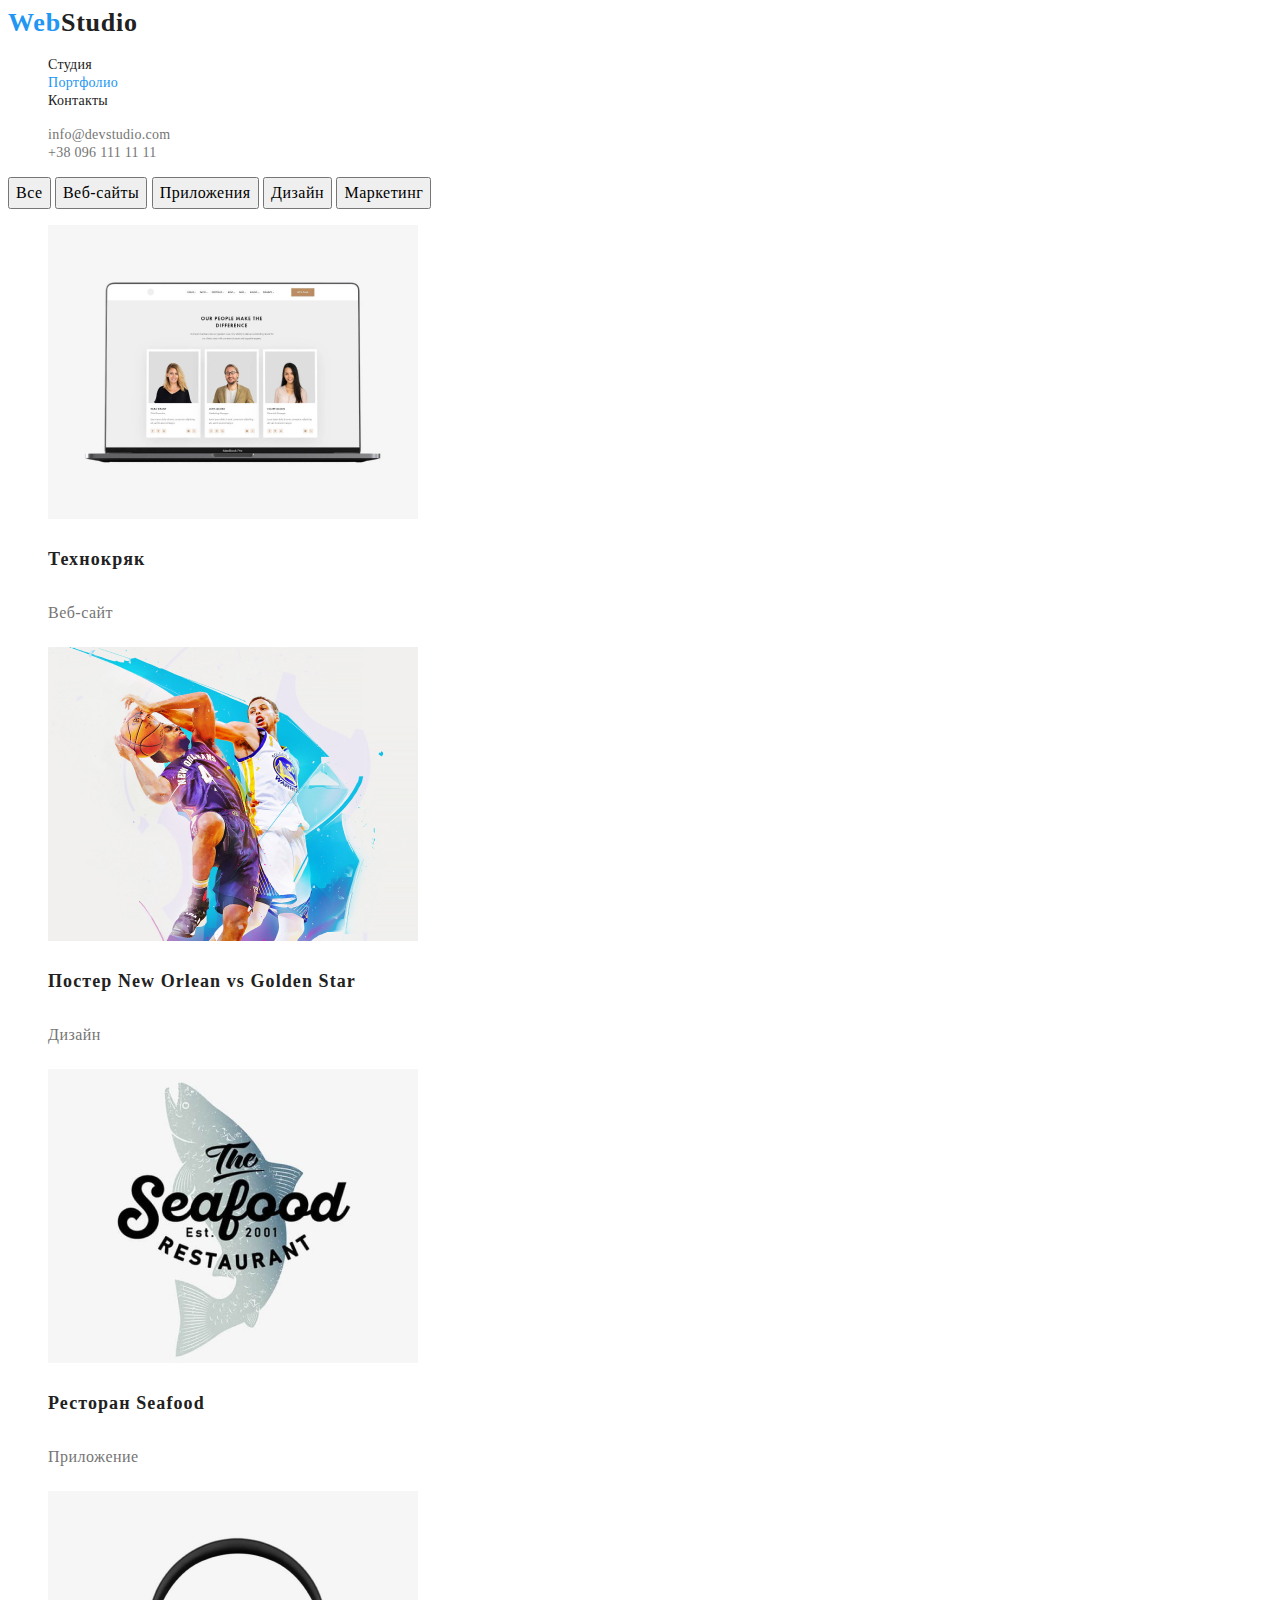
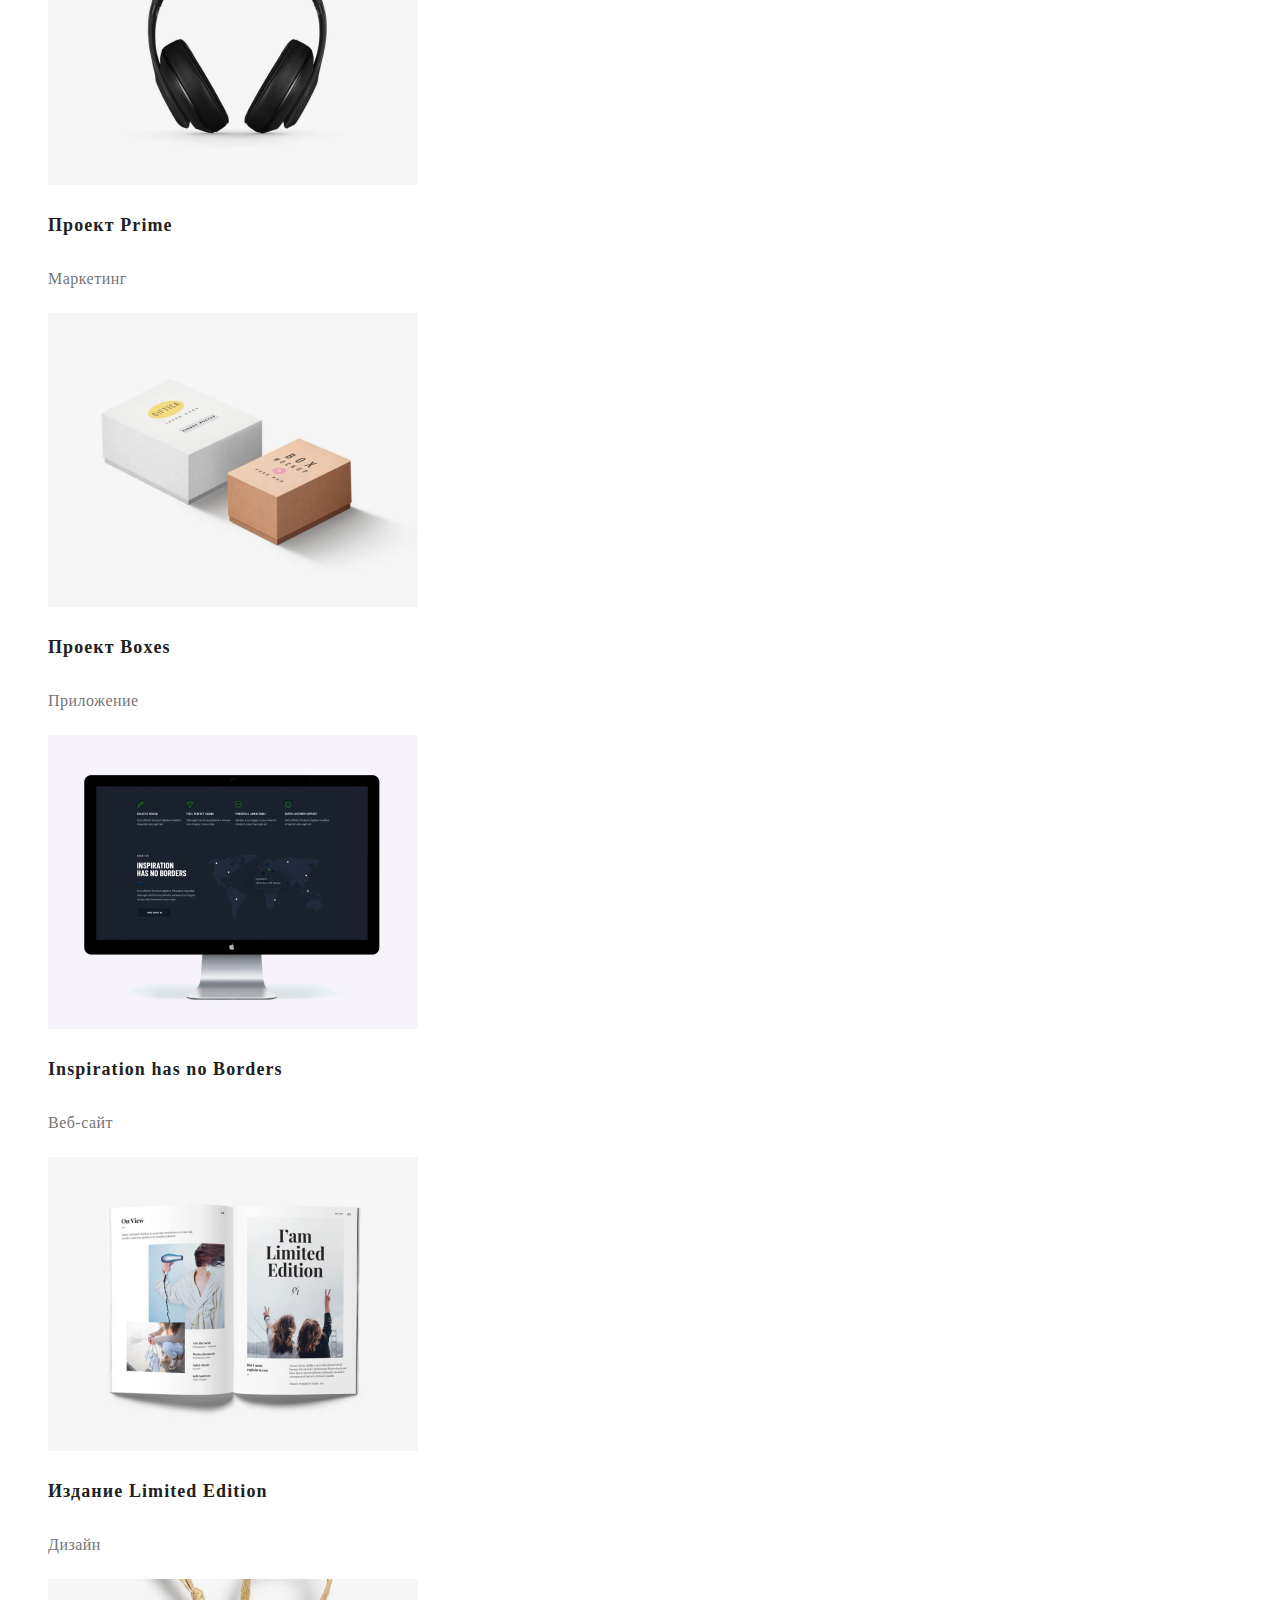
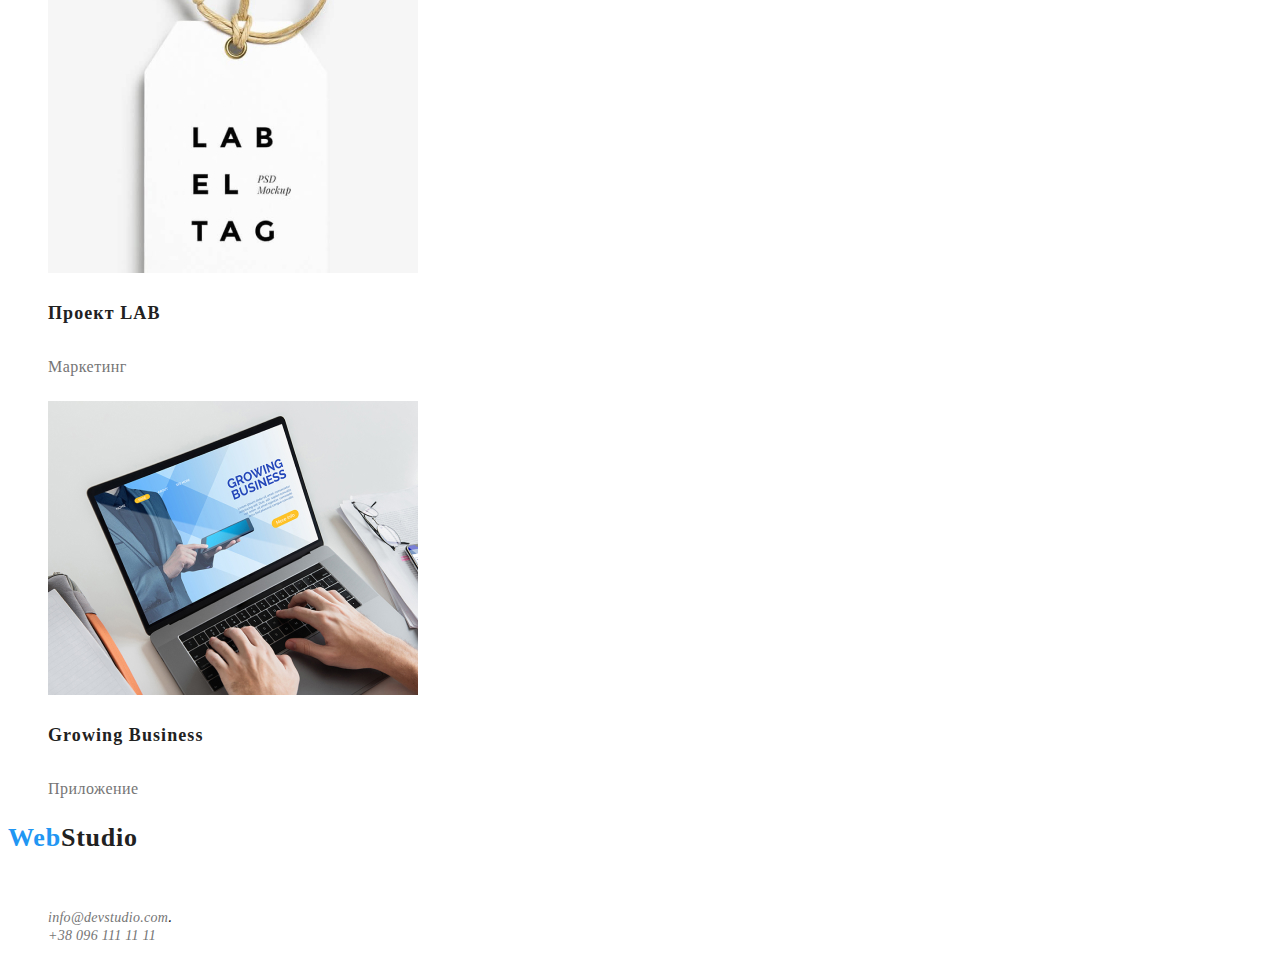
==== portfolio.html @ 6578d7bd "Все сделано по требованию" ====
<!DOCTYPE html>
<html lang="en">
<head>
    <meta charset="UTF-8">
    <meta http-equiv="X-UA-Compatible" content="IE=edge">
    <meta name="viewport" content="width=device-width, initial-scale=1.0">
    <title>goit-markup-hw-02</title>
    <link rel="stylesheet" href="./css/styles.css">
</head>
<body>
    <!-- Шапка -->
    <header>
        <nav class="logo">
         
            <a href="#"> <span class="web">Web</span><span class="studio">Studio</span></a>
    
            
    
            <ul class="sait-nav list">
                <li><a href="./index.html" class="link ">Студия</a></li>
                <li><a href="" class="link current">Портфолио</a></li>
                <li><a href="" class="link ">Контакты</a></li>
            </ul>
        </nav>
    
        <ul class="contact">
            <li class="mail">
                <a class="contacts" href="mail:podlesnyjj@gmail.com">info@devstudio.com</a>
            </li>
    
            <li class="tel">
                <a class="contacts" href="tel:+38 096 111 11 11">+38 096 111 11 11</a>
            </li>
        </ul>
    
    </header>
    <!-- герой   -->
    <section class="hero-portfolio">
        
            <button class="button-portfolio" type="button">Все</button>
            <button class="button-portfolio" type="button">Веб-сайты</button>
            <button class="button-portfolio" type="button">Приложения</button>
            <button class="button-portfolio" type="button">Дизайн</button>
            <button class="button-portfolio" type="button">Маркетинг</button>
            
     </section>

    <section>
        <ul class="skilss list">
            <li>
                
                 <img src="./images/Dz-2-img1.jpg" alt="ноутбук с командой" width="370" height="294">
                 <h3 class="img">Технокряк</h3>
                 <p></p>
                 <p class="img-title">Веб-сайт</p>
             </li>
            <li>
                 <img src="./images/Dz-2-img2.jpg" alt="баскетболисты"width="370" height="294">
                 <h3 class="img">Постер New Orlean vs Golden Star</h3>
                 <p></p>
                 <p class="img-title">Дизайн</p>
             </li>
            <li>
                 <img src="./images/Dz-2-img3.jpg" alt="логотип seafood"width="370" height="294">
                 <h3 class="img">Ресторан Seafood</h3>
                 <p></p>
                 <p class="img-title">Приложение</p>
             </li>
            <li>
                 <img src="./images/Dz-2-img4.jpg" alt="наушники"width="370" height="294">
                 <h3 class="img">Проект Prime</h3>
                 <p></p>
                 <p class="img-title">Маркетинг</p>
             </li>
            <li>
                 <img src="./images/Dz-2-img5.jpg" alt="коробка с духами"width="370" height="294">
                 <h3 class="img">Проект Boxes</h3>
                 <p></p>
                 <p class="img-title">Приложение</p>
             </li>
            <li>
                 <img src="./images/Dz-2-img6.jpg" alt="монитор"width="370" height="294">
                 <h3 class="img">Inspiration has no Borders</h3>
                 <p></p>
                 <p class="img-title">Веб-сайт</p>
             </li>
            <li>
                 <img src="./images/Dz-2-img7.jpg" alt="раскрытый журнал"width="370" height="294">
                 <h3 class="img">Издание Limited Edition</h3>
                 <p></p>
                 <p class="img-title">Дизайн</p>
             </li>
            <li>
                 <img src="./images/Dz-2-img8.jpg" alt="етикетка"width="370" height="294">
                 <h3 class="img">Проект LAB</h3>
                 <p></p>
                 <p class="img-title">Маркетинг</p>
             </li>
            <li>
                 <img src="./images/Dz-2-img9.jpg" alt="руки пичятают на ноутбуке"width="370" height="294">
                 <h3 class="img">Growing Business</h3>
                 <p></p>
                 <p class="img-title">Приложение</p>
             </li>
        </ul>
    </section>





    
    <!-- Футер -->
    <footer>
                    
        <a href="#"> <span class="web">Web</span><span class="studio">Studio</span></a>

        <address> 
            <p class="my-address">г. Киев, пр-т Леси Украинки, 26</p>
            <ul>
                <li class="mail">
                    <a class="contacts" href="mailto:info@example.com">info@devstudio.com</a>.
                </li>
                <li class="tel">
                    <a class="contacts" href="">+38 096 111 11 11</a>
                </li>
            </ul>
        </address>

</footer>

</body>
</html>
---- css/styles.css ----
/* ціет основного фона #FFFFFF */
/* цвет основного текста #212121 */
/* цвет вторичного текста #757575 */
/* цвет выделения #2196F3 */

:root {
  --primary-text-color: #212121;
  --title-text-color: #757575;
  --accent-text-color: #2196f3;
  --main-background-color: #ffffff;
}

body {
  background-color: var(--main-background-color);
  color: var(--primary-text-color);
  font-family: Roboto, sans-serif;
}
a{
  text-decoration: none;
}

.list {
  list-style: none;
}
.web{
  text-decoration: none;

  font-family: Raleway;
  font-style: 400;
  font-weight: 700;
  font-size: 26px;
  line-height: 1.19;
  letter-spacing: 0.03em;
  color: var(--accent-text-color) 
}

.studio{
  text-decoration: none;

  font-family: Raleway;
  font-style: 400;
  font-weight: 700;
  font-size: 26px;
  line-height: 1.19;
  letter-spacing: 0.03em;
  color: var(--primary-text-color) 
}


.sait-nav .link {
  color: var(--primary-text-color);
  cursor: pointer;

font-family: Roboto;
font-style: 400;
font-weight: 500;
font-size: 14px;
line-height: 1.14;
letter-spacing: 0.02em;
}

.sait-nav .link:hover,
.sait-nav .link:focus {
  color: var(--primary-text-color);
}

.sait-nav .link.current {
  color: var(--accent-text-color);
}

.sait-nav .link-studio {
  color: var(--accent-text-color);
}

.mail {
  list-style: none;

}

.tel { 
  list-style: none;
}

.contacts{
  font-family: Roboto;
font-style: 400;
font-weight: 500;
font-size: 14px;
line-height: 1.14;
letter-spacing: 0.02em;

color: var(--title-text-color);
}
.contacts:hover,
.contacts:focus{
  color: var(--accent-text-color);
}

.hero .hero-title {
  color: var(--main-background-color);


font-family: Roboto;
font-style: 400;
font-weight: 900;
font-size: 44px;
line-height: 1.36;
text-align: center;
}

.hero .button{
color: var(--main-background-color);
background-color: var(--accent-text-color);
}

.hero .button:focus,
.hero .button:hover,  {
color: var(--main-background-color);
background-color: var(--accent-text-color);
}


.section-title {
  color: var(--primary-text-color);

font-style: 400;
font-weight: 700;
font-size: 14px;
line-height: 1.14;
letter-spacing: 0.03em;
}

.section-title .paragraph {
  color: var(--title-text-color);

  font-family: Roboto;
font-style: 400;
font-weight: 400;
font-size: 14px;
line-height: 1.71;
letter-spacing: 0.03em;
}
.imeges {
color: var(--primary-text-color);

font-style: 400;
font-weight: 700;
font-size: 36px;
line-height: 1.17;
text-align: center;
letter-spacing: 0.03em; 
}

.team{
  color: var(--primary-text-color);

  font-style: 400;
  font-weight: 700;
  font-size: 36px;
  line-height: 1.17;
  text-align: center;
  letter-spacing: 0.03em; 
}

.member{
color: var(--primary-text-color);

font-style: 400;
font-weight: 500;
font-size: 16px;
line-height: 1.19;
letter-spacing: 0.03em
}

.profession-member{
color: var(--title-text-color);


font-style: 400;
font-weight: 400;
font-size: 16px;
line-height: 1.9;
}

.web{
  
  font-family: Raleway;
  font-style: 400;
  font-weight: 700;
  font-size: 26px;
  line-height: 1.19;
  letter-spacing: 0.03em;
  color: var(--accent-text-color) 
  text-decoration: none;
}

.studio {
  font-family: Raleway;
  font-style: 400;
  font-weight: 700;
  font-size: 26px;
  line-height: 1.19;
  letter-spacing: 0.03em;
  color: var(--primary-text-color)
  
}
.my-address{
  font-family: Roboto;
font-style: 400;
font-weight: 400;
font-size: 14px;
line-height: 1.71;
letter-spacing: 0.03em;

color: var(--main-background-color);
}

.contacts{
  font-family: Roboto;
font-style: 400;
font-weight: 500;
font-size: 14px;
line-height: 1.14;
letter-spacing: 0.02em;

color: var(--title-text-color);
}


/* портфолио */

 .button-portfolio:focus,
 .button-portfolio:hover{
color: var(--main-background-color);
background-color: var(--accent-text-color);
cursor: pointer;
}

.button-portfolio{
  font-family: Roboto;
  font-style: 400;
  font-weight: 500;
  font-size: 16px;
  line-height: 1.62;
  text-align: center;
  letter-spacing: 0.03em;
}

.img{
  font-family: Roboto;
font-style: 400;
font-weight: 900;
font-size: 18px;
line-height: 2;
letter-spacing: 0.06em;
}

.img-title{
  font-family: Roboto;
font-style: 400;
font-weight: 400;
font-size: 16px;
line-height: 2.25;
letter-spacing: 0.03em;
color: var(--title-text-color);
}

.web{
  text-decoration: none;

  font-family: Raleway;
  font-style: 400;
  font-weight: 700;
  font-size: 26px;
  line-height: 1.19;
  letter-spacing: 0.03em;
  color: var(--accent-text-color) 
}

.studio{
  text-decoration: none;

  font-family: Raleway;
  font-style: 400;
  font-weight: 700;
  font-size: 26px;
  line-height: 1.19;
  letter-spacing: 0.03em;
  color: var(--primary-text-color) 
}
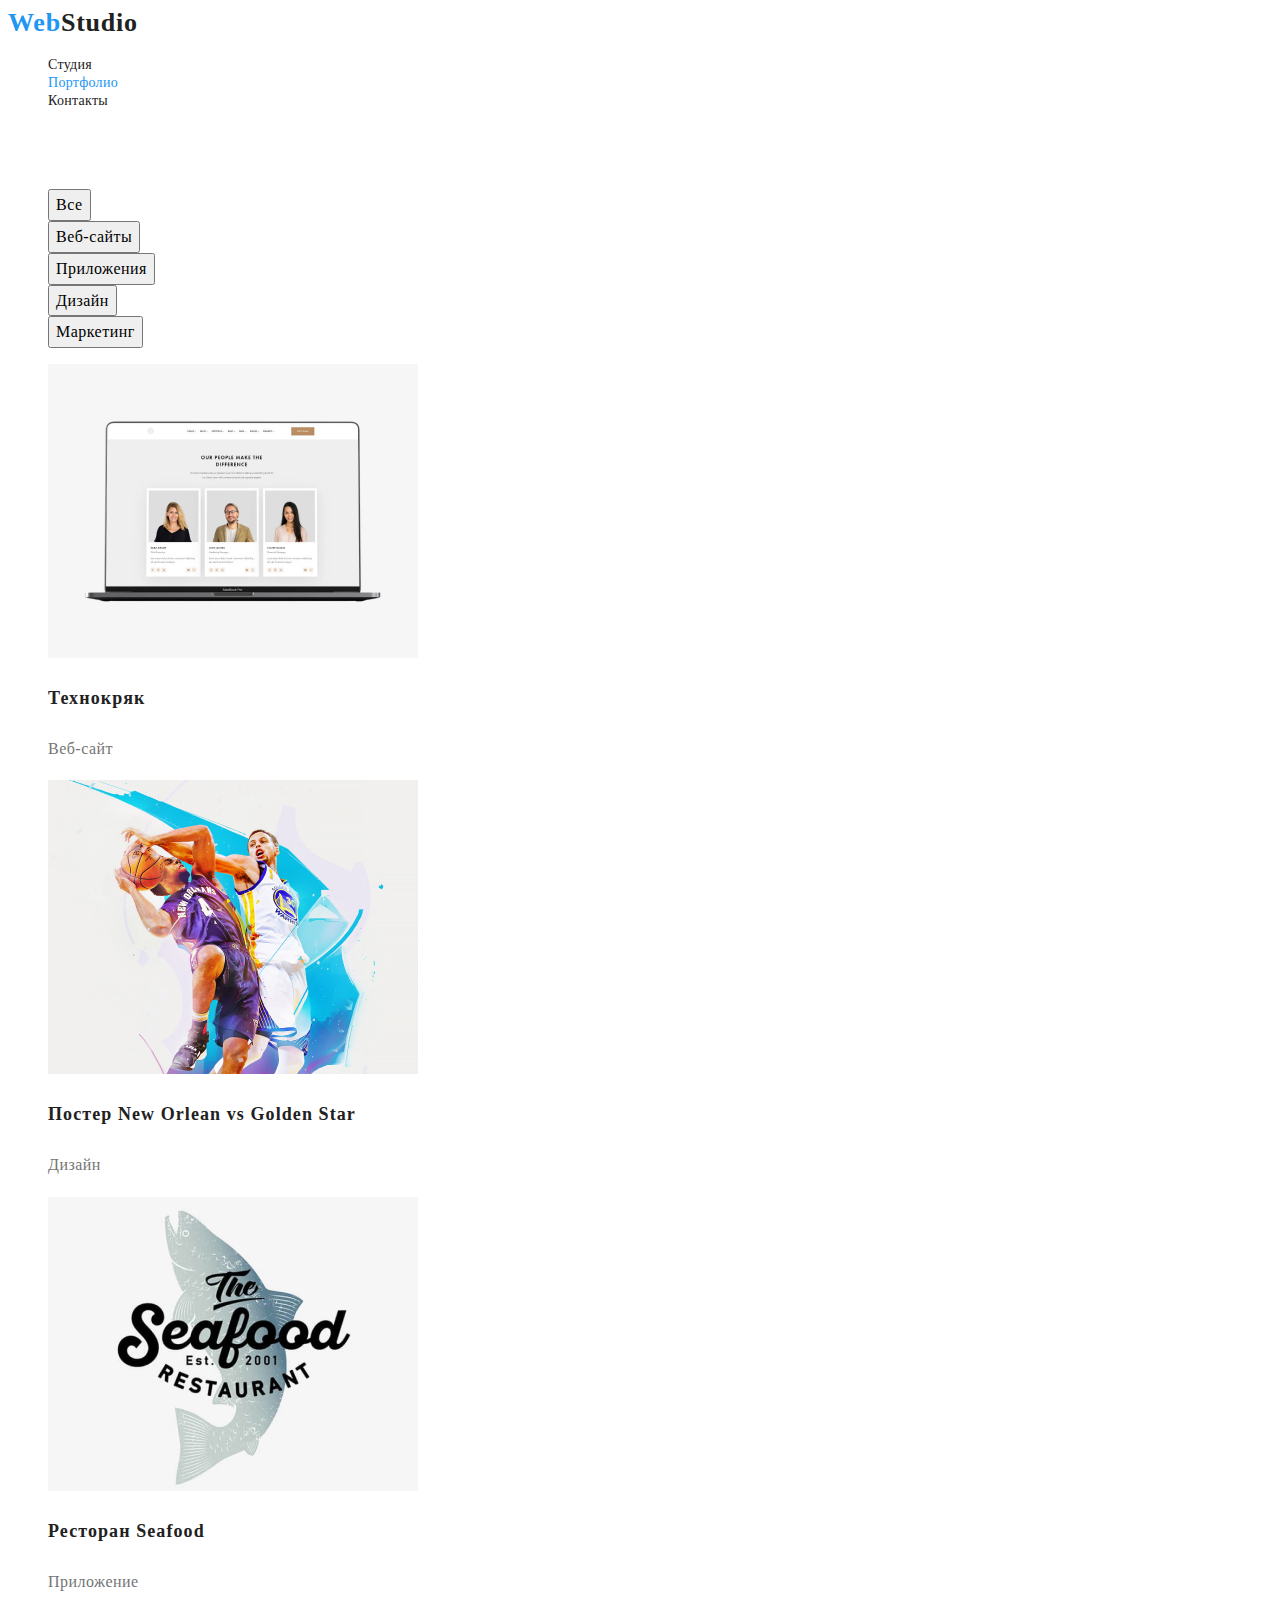
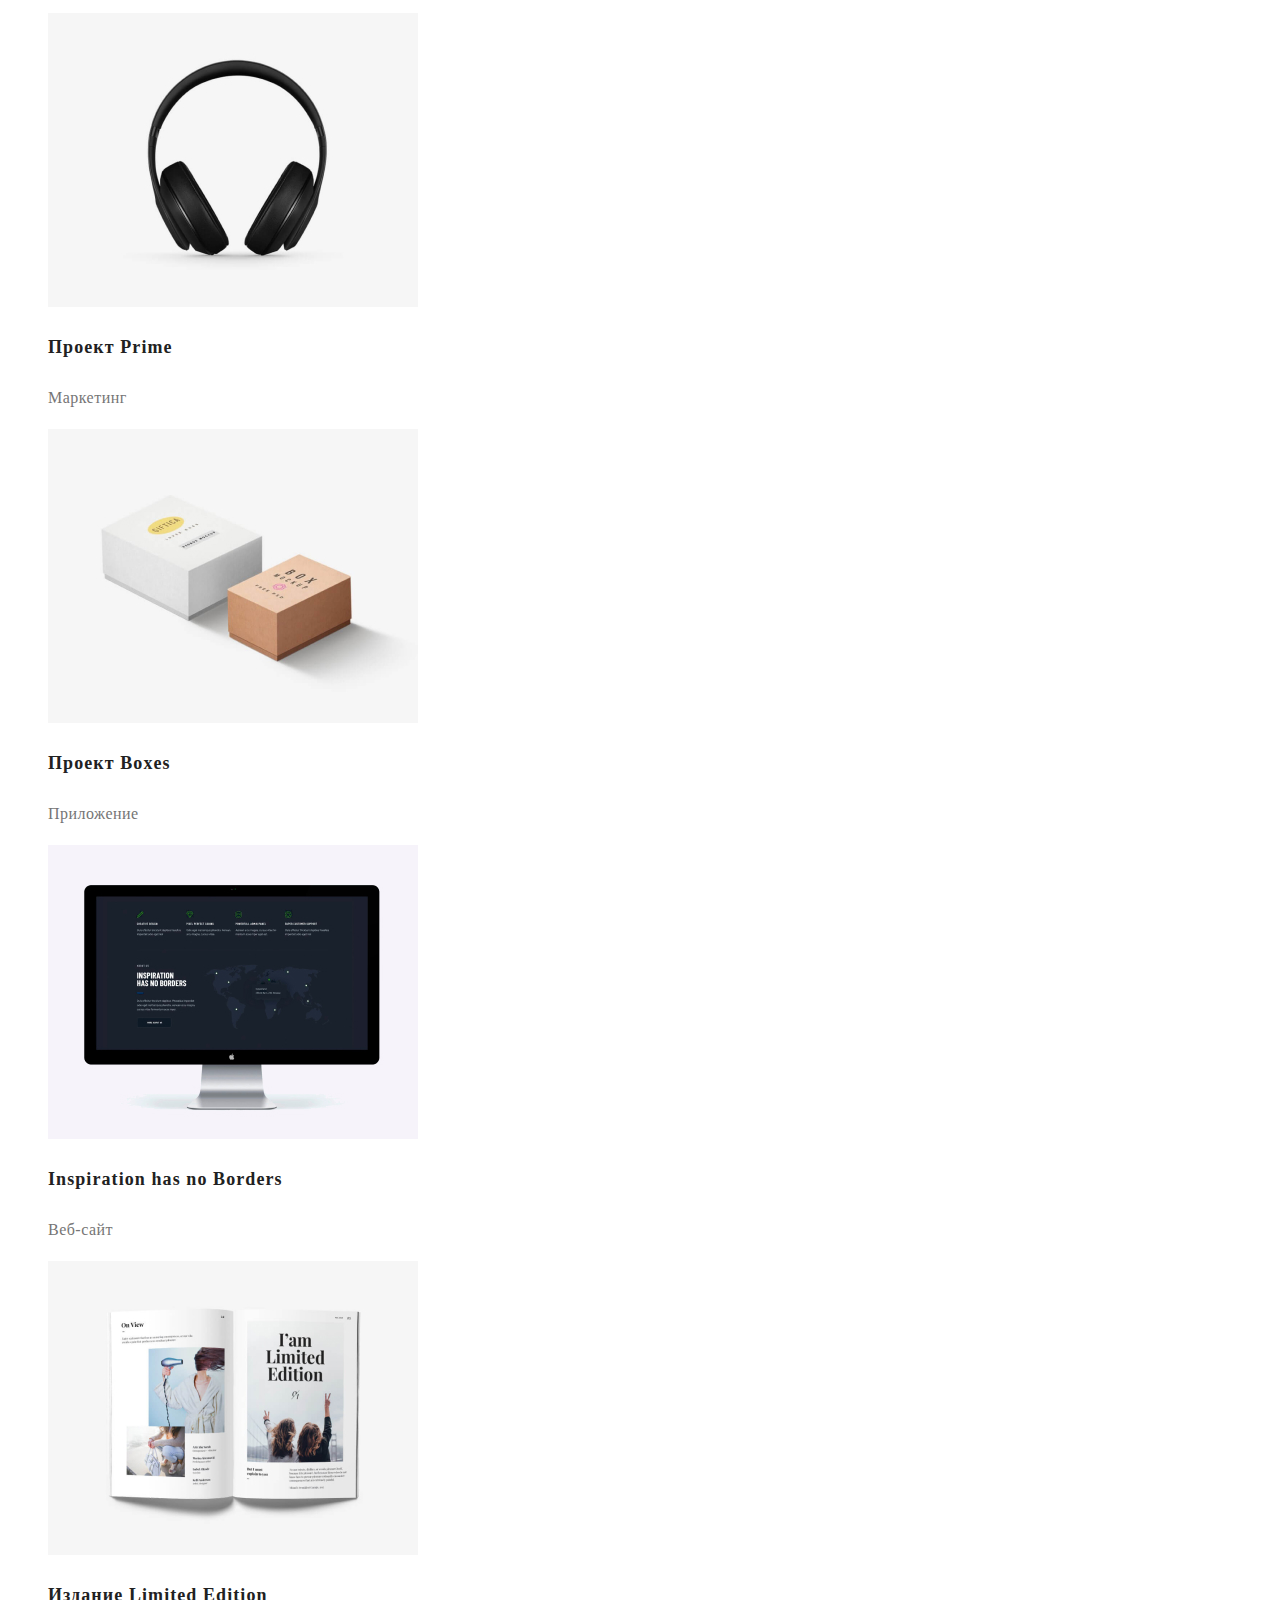
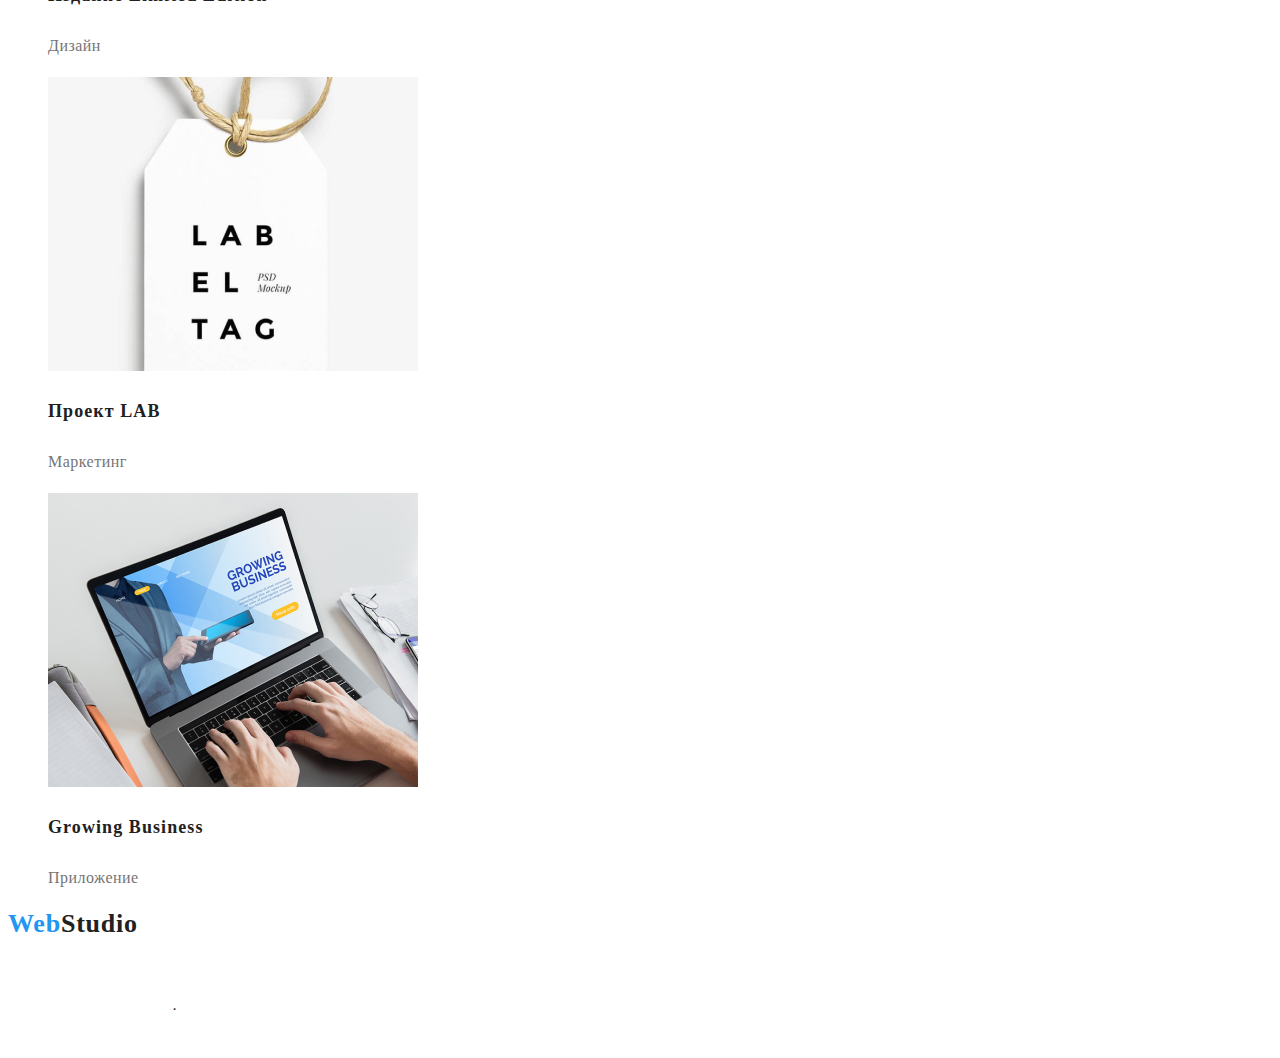
==== commit d75839d8: "Внесены изминенния после проверки" ====
--- a/portfolio.html
+++ b/portfolio.html
@@ -36,15 +36,17 @@
     </header>
     <!-- герой   -->
     <section class="hero-portfolio">
-        
-            <button class="button-portfolio" type="button">Все</button>
-            <button class="button-portfolio" type="button">Веб-сайты</button>
-            <button class="button-portfolio" type="button">Приложения</button>
-            <button class="button-portfolio" type="button">Дизайн</button>
-            <button class="button-portfolio" type="button">Маркетинг</button>
+        <ul>
+            <li><button class="button-portfolio" type="button">Все</button></li>
+            <li><button class="button-portfolio" type="button">Веб-сайты</button></li>
+            <li><button class="button-portfolio" type="button">Приложения</button></li>
+            <li><button class="button-portfolio" type="button">Дизайн</button></li>
+            <li><button class="button-portfolio" type="button">Маркетинг</button></li>
+        </ul>   
             
      </section>
 
+     
     <section>
         <ul class="skilss list">
             <li>
--- a/css/styles.css
+++ b/css/styles.css
@@ -19,14 +19,18 @@
   text-decoration: none;
 }
 
-.list {
+li{
+  list-style-type: none;
+}
+
+.list  {
   list-style: none;
 }
 .web{
   text-decoration: none;
 
   font-family: Raleway;
-  font-style: 400;
+  font-style: normal;
   font-weight: 700;
   font-size: 26px;
   line-height: 1.19;
@@ -38,7 +42,7 @@
   text-decoration: none;
 
   font-family: Raleway;
-  font-style: 400;
+  font-style: normal;
   font-weight: 700;
   font-size: 26px;
   line-height: 1.19;
@@ -81,7 +85,7 @@
   list-style: none;
 }
 
-.contacts{
+.contacts-header{
   font-family: Roboto;
 font-style: 400;
 font-weight: 500;
@@ -91,8 +95,8 @@
 
 color: var(--title-text-color);
 }
-.contacts:hover,
-.contacts:focus{
+.contacts-header:hover,
+.contacts-header:focus{
   color: var(--accent-text-color);
 }
 
@@ -100,12 +104,13 @@
   color: var(--main-background-color);
 
 
-font-family: Roboto;
-font-style: 400;
-font-weight: 900;
-font-size: 44px;
-line-height: 1.36;
-text-align: center;
+  font-family: Roboto;
+  font-style: normal;
+  font-weight: 900;
+  font-size: 44px;
+  line-height: 1.36;
+  text-align: center;
+  letter-spacing: 0.06em;
 }
 
 .hero .button{
@@ -119,31 +124,35 @@
 background-color: var(--accent-text-color);
 }
 
+.benefits{
+  list-style-type: none;
+}
 
 .section-title {
   color: var(--primary-text-color);
 
-font-style: 400;
-font-weight: 700;
-font-size: 14px;
-line-height: 1.14;
-letter-spacing: 0.03em;
+  font-family: Roboto;
+  font-style: normal;
+  font-weight: bold;
+  font-size: 14px;
+  line-height: 1.14;
+  letter-spacing: 0.03em;
 }
 
 .section-title .paragraph {
   color: var(--title-text-color);
 
   font-family: Roboto;
-font-style: 400;
-font-weight: 400;
-font-size: 14px;
-line-height: 1.71;
-letter-spacing: 0.03em;
+  font-style: normal;
+  font-weight: normal;
+  font-size: 14px;
+  line-height: 1.71;
+  letter-spacing: 0.03em;
 }
 .imeges {
-color: var(--primary-text-color);
-
-font-style: 400;
+  color: var(--primary-text-color);
+
+font-style: normal;
 font-weight: 700;
 font-size: 36px;
 line-height: 1.17;
@@ -154,38 +163,42 @@
 .team{
   color: var(--primary-text-color);
 
-  font-style: 400;
-  font-weight: 700;
+  font-family: Roboto;
+  font-style: normal;
+  font-weight: bold;
   font-size: 36px;
   line-height: 1.17;
   text-align: center;
-  letter-spacing: 0.03em; 
+  letter-spacing: 0.03em;
 }
 
 .member{
 color: var(--primary-text-color);
 
-font-style: 400;
+font-family: Roboto;
+font-style: normal;
 font-weight: 500;
 font-size: 16px;
-line-height: 1.19;
-letter-spacing: 0.03em
+line-height: 1.9;
+letter-spacing: 0.03em;
 }
 
 .profession-member{
 color: var(--title-text-color);
 
 
-font-style: 400;
-font-weight: 400;
+font-family: Roboto;
+font-style: normal;
+font-weight: normal;
 font-size: 16px;
 line-height: 1.9;
+letter-spacing: 0.03em;
 }
 
 .web{
   
   font-family: Raleway;
-  font-style: 400;
+  font-style: normal;
   font-weight: 700;
   font-size: 26px;
   line-height: 1.19;
@@ -196,7 +209,7 @@
 
 .studio {
   font-family: Raleway;
-  font-style: 400;
+  font-style: normal;
   font-weight: 700;
   font-size: 26px;
   line-height: 1.19;
@@ -206,25 +219,31 @@
 }
 .my-address{
   font-family: Roboto;
-font-style: 400;
-font-weight: 400;
-font-size: 14px;
-line-height: 1.71;
-letter-spacing: 0.03em;
+  font-style: normal;
+  font-weight: normal;
+  font-size: 14px;
+  line-height: 1.71;
+    letter-spacing: 0.03em;
 
 color: var(--main-background-color);
 }
 
 .contacts{
   font-family: Roboto;
-font-style: 400;
-font-weight: 500;
-font-size: 14px;
-line-height: 1.14;
-letter-spacing: 0.02em;
-
-color: var(--title-text-color);
-}
+  font-style: normal;
+  font-weight: normal;
+  font-size: 14px;
+  line-height: 1.71;
+  letter-spacing: 0.03em;
+  
+  color: rgba(255, 255, 255, 0.6);
+}
+
+.contacts:focus,
+.contacts:hover{
+  color: var(--accent-text-color);
+}
+
 
 
 /* портфолио */
@@ -238,7 +257,7 @@
 
 .button-portfolio{
   font-family: Roboto;
-  font-style: 400;
+  font-style: normal;
   font-weight: 500;
   font-size: 16px;
   line-height: 1.62;
@@ -248,8 +267,8 @@
 
 .img{
   font-family: Roboto;
-font-style: 400;
-font-weight: 900;
+font-style: normal;
+font-weight: bold;
 font-size: 18px;
 line-height: 2;
 letter-spacing: 0.06em;
@@ -257,11 +276,11 @@
 
 .img-title{
   font-family: Roboto;
-font-style: 400;
-font-weight: 400;
-font-size: 16px;
-line-height: 2.25;
-letter-spacing: 0.03em;
+  font-style: normal;
+  font-weight: normal;
+  font-size: 16px;
+  line-height: 1.88;
+  letter-spacing: 0.03em;
 color: var(--title-text-color);
 }
 
@@ -269,7 +288,7 @@
   text-decoration: none;
 
   font-family: Raleway;
-  font-style: 400;
+  font-style: normal;
   font-weight: 700;
   font-size: 26px;
   line-height: 1.19;
@@ -281,7 +300,7 @@
   text-decoration: none;
 
   font-family: Raleway;
-  font-style: 400;
+  font-style: normal;
   font-weight: 700;
   font-size: 26px;
   line-height: 1.19;
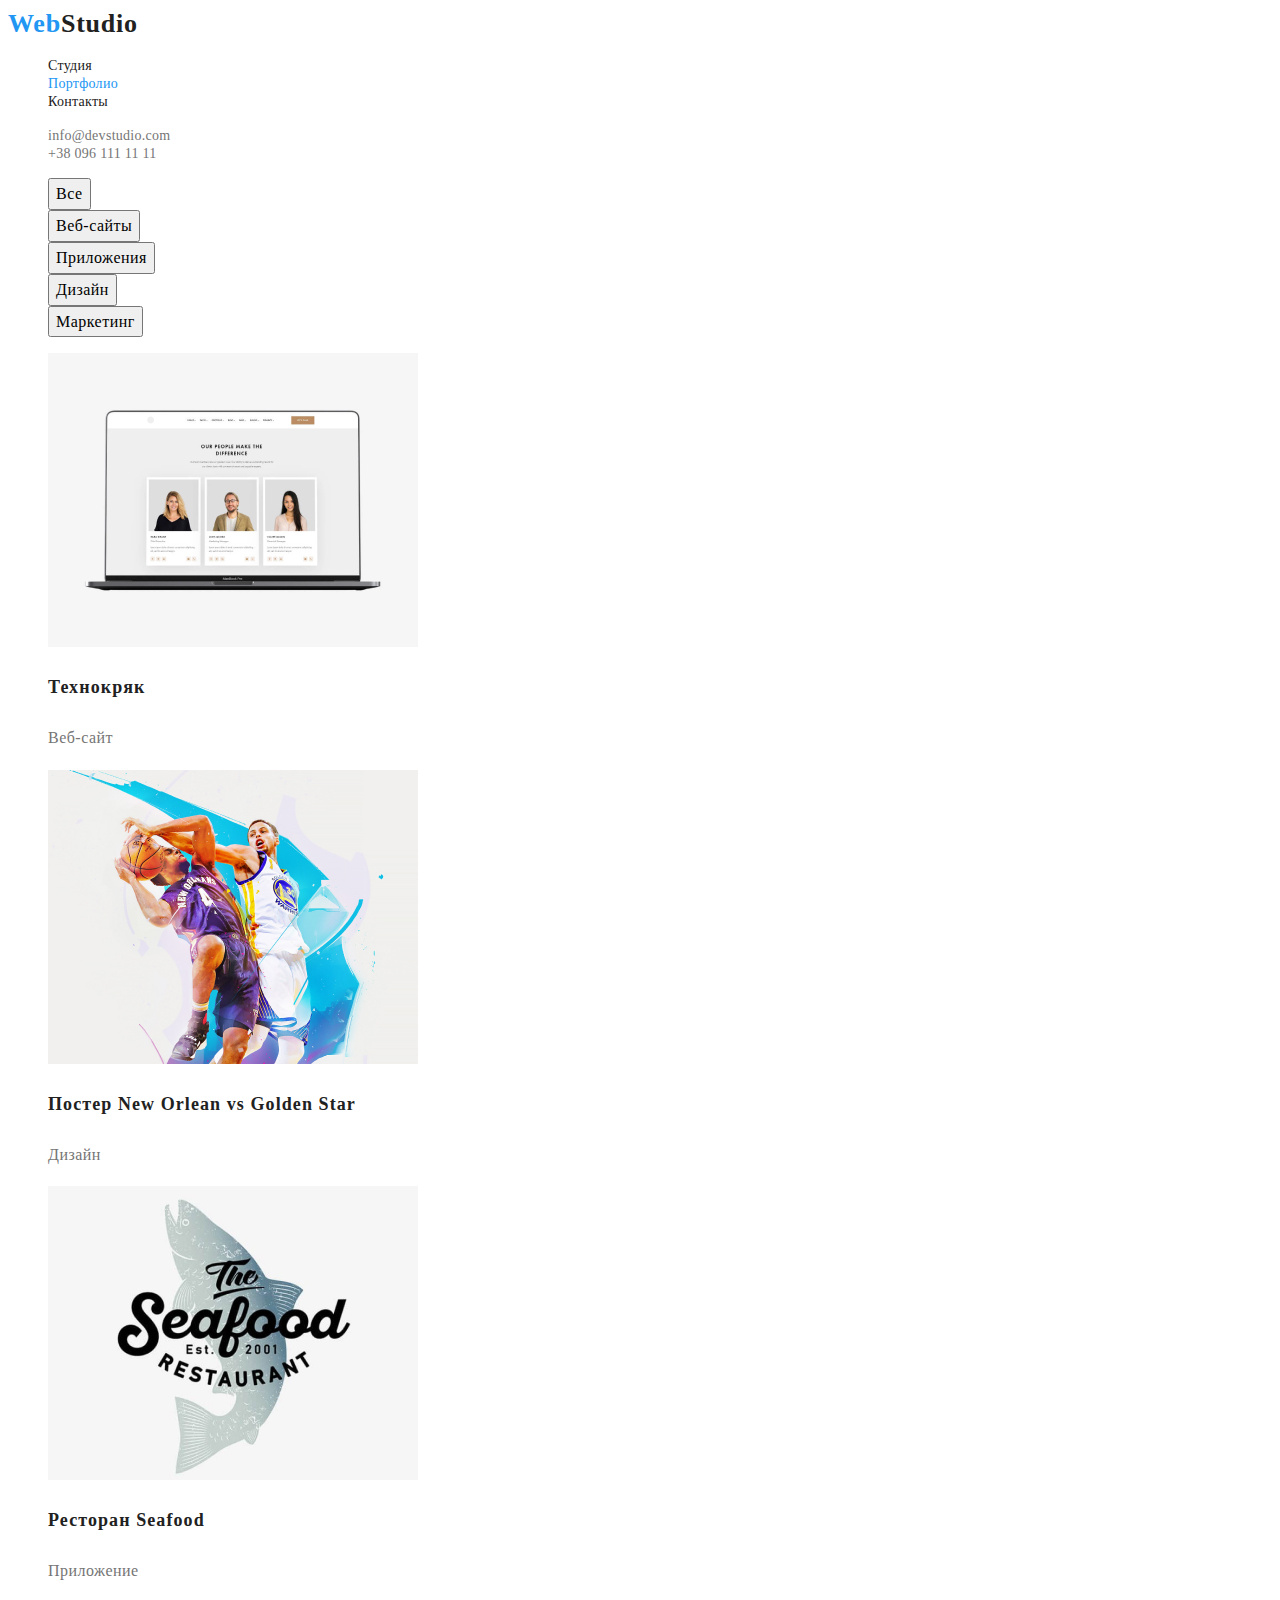
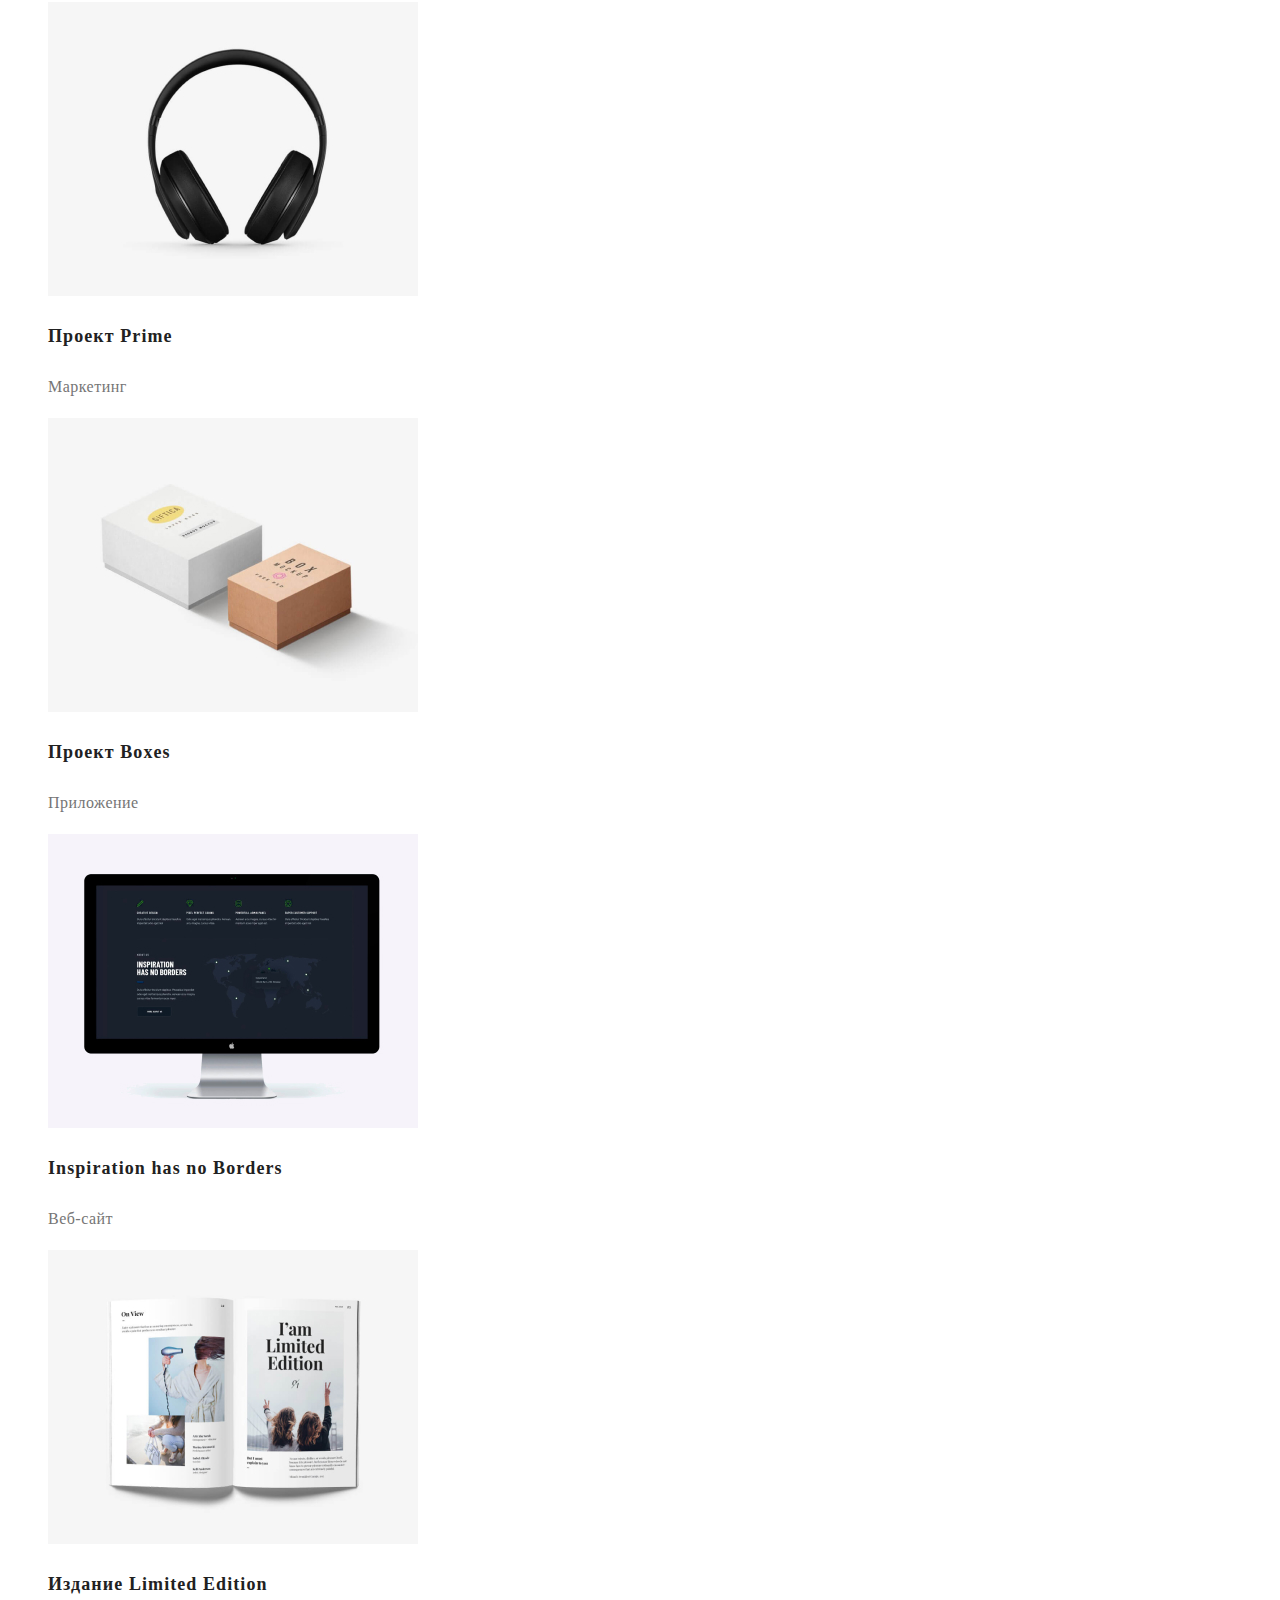
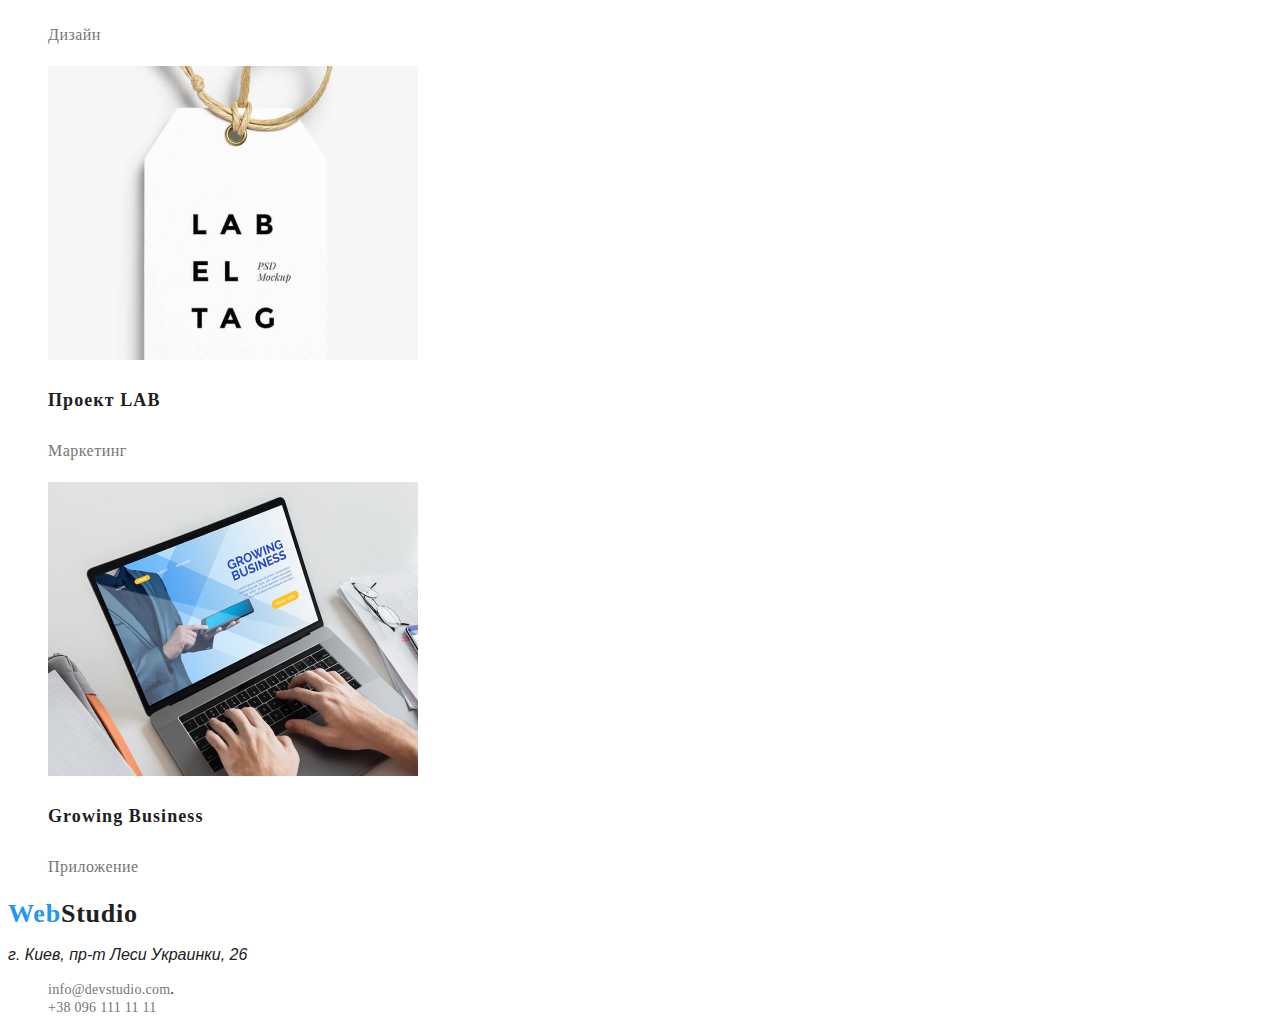
==== commit 01d89bcf: "нолжно быть 100%" ====
--- a/portfolio.html
+++ b/portfolio.html
@@ -25,11 +25,11 @@
     
         <ul class="contact">
             <li class="mail">
-                <a class="contacts" href="mail:podlesnyjj@gmail.com">info@devstudio.com</a>
+                <a class="contacts-header" href="mail:podlesnyjj@gmail.com">info@devstudio.com</a>
             </li>
     
             <li class="tel">
-                <a class="contacts" href="tel:+38 096 111 11 11">+38 096 111 11 11</a>
+                <a class="contacts-header" href="tel:+38 096 111 11 11">+38 096 111 11 11</a>
             </li>
         </ul>
     
@@ -121,10 +121,10 @@
             <p class="my-address">г. Киев, пр-т Леси Украинки, 26</p>
             <ul>
                 <li class="mail">
-                    <a class="contacts" href="mailto:info@example.com">info@devstudio.com</a>.
+                    <a class="contacts-header" href="mailto:info@example.com">info@devstudio.com</a>.
                 </li>
                 <li class="tel">
-                    <a class="contacts" href="">+38 096 111 11 11</a>
+                    <a class="contacts-header" href="">+38 096 111 11 11</a>
                 </li>
             </ul>
         </address>
--- a/css/styles.css
+++ b/css/styles.css
@@ -31,11 +31,12 @@
 
   font-family: Raleway;
   font-style: normal;
-  font-weight: 700;
-  font-size: 26px;
-  line-height: 1.19;
+  font-weight: bold;
+  font-size: 26px;
+  line-height: 31px; 
   letter-spacing: 0.03em;
   color: var(--accent-text-color) 
+
 }
 
 .studio{
@@ -43,7 +44,7 @@
 
   font-family: Raleway;
   font-style: normal;
-  font-weight: 700;
+  font-weight: bold;
   font-size: 26px;
   line-height: 1.19;
   letter-spacing: 0.03em;
@@ -56,7 +57,7 @@
   cursor: pointer;
 
 font-family: Roboto;
-font-style: 400;
+font-style: normal;
 font-weight: 500;
 font-size: 14px;
 line-height: 1.14;
@@ -86,14 +87,15 @@
 }
 
 .contacts-header{
-  font-family: Roboto;
-font-style: 400;
+font-family: Roboto;
+font-style: normal;
 font-weight: 500;
 font-size: 14px;
 line-height: 1.14;
 letter-spacing: 0.02em;
 
 color: var(--title-text-color);
+
 }
 .contacts-header:hover,
 .contacts-header:focus{
@@ -104,13 +106,24 @@
   color: var(--main-background-color);
 
 
-  font-family: Roboto;
+  /* font-family: Roboto;
   font-style: normal;
   font-weight: 900;
   font-size: 44px;
   line-height: 1.36;
   text-align: center;
+  letter-spacing: 0.06em; */
+
+  font-family: Roboto;
+  font-style: normal;
+  font-weight: 900;
+  font-size: 44px;
+  line-height: 1.36;
+
+  text-align: center;
   letter-spacing: 0.06em;
+  text-transform: uppercase;
+
 }
 
 .hero .button{
@@ -131,33 +144,60 @@
 .section-title {
   color: var(--primary-text-color);
 
-  font-family: Roboto;
+  /* font-family: Roboto;
   font-style: normal;
   font-weight: bold;
   font-size: 14px;
   line-height: 1.14;
-  letter-spacing: 0.03em;
+  letter-spacing: 0.03em; */
+
+  font-family: Roboto;
+  font-style: normal;
+  font-weight: bold;
+  font-size: 14px;
+  line-height: 1.14;
+  letter-spacing: 0.03em;
+  text-transform: uppercase;
+
 }
 
 .section-title .paragraph {
   color: var(--title-text-color);
 
-  font-family: Roboto;
+  /* font-family: Roboto;
   font-style: normal;
   font-weight: normal;
   font-size: 14px;
   line-height: 1.71;
-  letter-spacing: 0.03em;
+  letter-spacing: 0.03em; */
+
+  font-family: Roboto;
+  font-style: normal;
+  font-weight: normal;
+  font-size: 14px;
+  line-height: 1.17;
+
+  letter-spacing: 0.03em;
+
 }
 .imeges {
   color: var(--primary-text-color);
 
-font-style: normal;
+/* font-style: normal;
 font-weight: 700;
 font-size: 36px;
 line-height: 1.17;
 text-align: center;
-letter-spacing: 0.03em; 
+letter-spacing: 0.03em;  */
+
+font-family: Roboto;
+font-style: normal;
+font-weight: bold;
+font-size: 36px;
+line-height: 1.17;
+text-align: center;
+letter-spacing: 0.03em;
+
 }
 
 .team{
@@ -170,6 +210,7 @@
   line-height: 1.17;
   text-align: center;
   letter-spacing: 0.03em;
+
 }
 
 .member{
@@ -195,26 +236,26 @@
 letter-spacing: 0.03em;
 }
 
-.web{
+/* .web{
   
   font-family: Raleway;
   font-style: normal;
-  font-weight: 700;
+  font-weight: bold;
   font-size: 26px;
   line-height: 1.19;
   letter-spacing: 0.03em;
   color: var(--accent-text-color) 
   text-decoration: none;
-}
-
-.studio {
-  font-family: Raleway;
-  font-style: normal;
-  font-weight: 700;
-  font-size: 26px;
-  line-height: 1.19;
-  letter-spacing: 0.03em;
-  color: var(--primary-text-color)
+} */
+
+/* .studio {
+  font-family: Raleway;
+  font-style: normal;
+  font-weight: bold;
+  font-size: 26px;
+  line-height: 1.19;
+  letter-spacing: 0.03em;
+  color: var(--primary-text-color) */
   
 }
 .my-address{
@@ -226,6 +267,7 @@
     letter-spacing: 0.03em;
 
 color: var(--main-background-color);
+
 }
 
 .contacts{
@@ -247,6 +289,7 @@
 
 
 /* портфолио */
+
 
  .button-portfolio:focus,
  .button-portfolio:hover{
@@ -263,6 +306,7 @@
   line-height: 1.62;
   text-align: center;
   letter-spacing: 0.03em;
+  
 }
 
 .img{
@@ -272,6 +316,7 @@
 font-size: 18px;
 line-height: 2;
 letter-spacing: 0.06em;
+
 }
 
 .img-title{
@@ -284,7 +329,7 @@
 color: var(--title-text-color);
 }
 
-.web{
+/* .web{
   text-decoration: none;
 
   font-family: Raleway;
@@ -294,9 +339,9 @@
   line-height: 1.19;
   letter-spacing: 0.03em;
   color: var(--accent-text-color) 
-}
-
-.studio{
+} */
+
+/* .studio{
   text-decoration: none;
 
   font-family: Raleway;
@@ -306,4 +351,4 @@
   line-height: 1.19;
   letter-spacing: 0.03em;
   color: var(--primary-text-color) 
-}+} */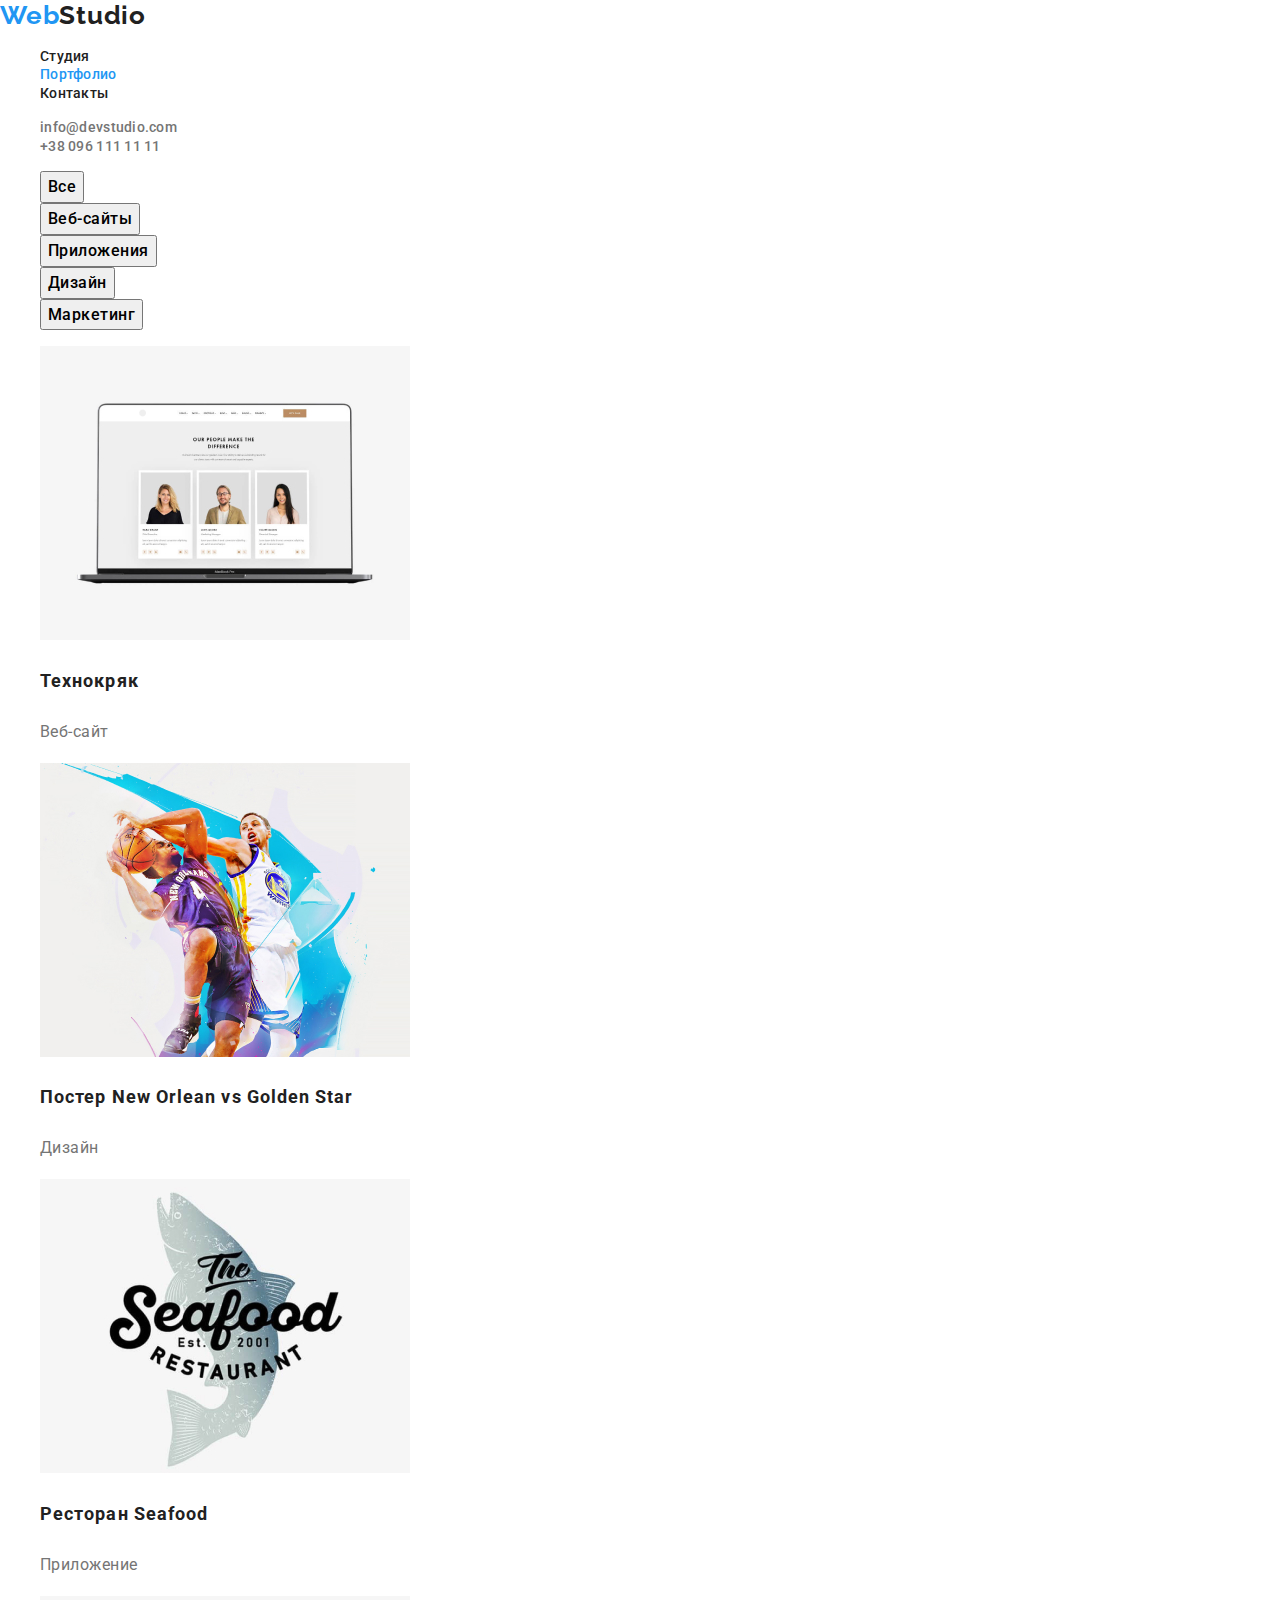
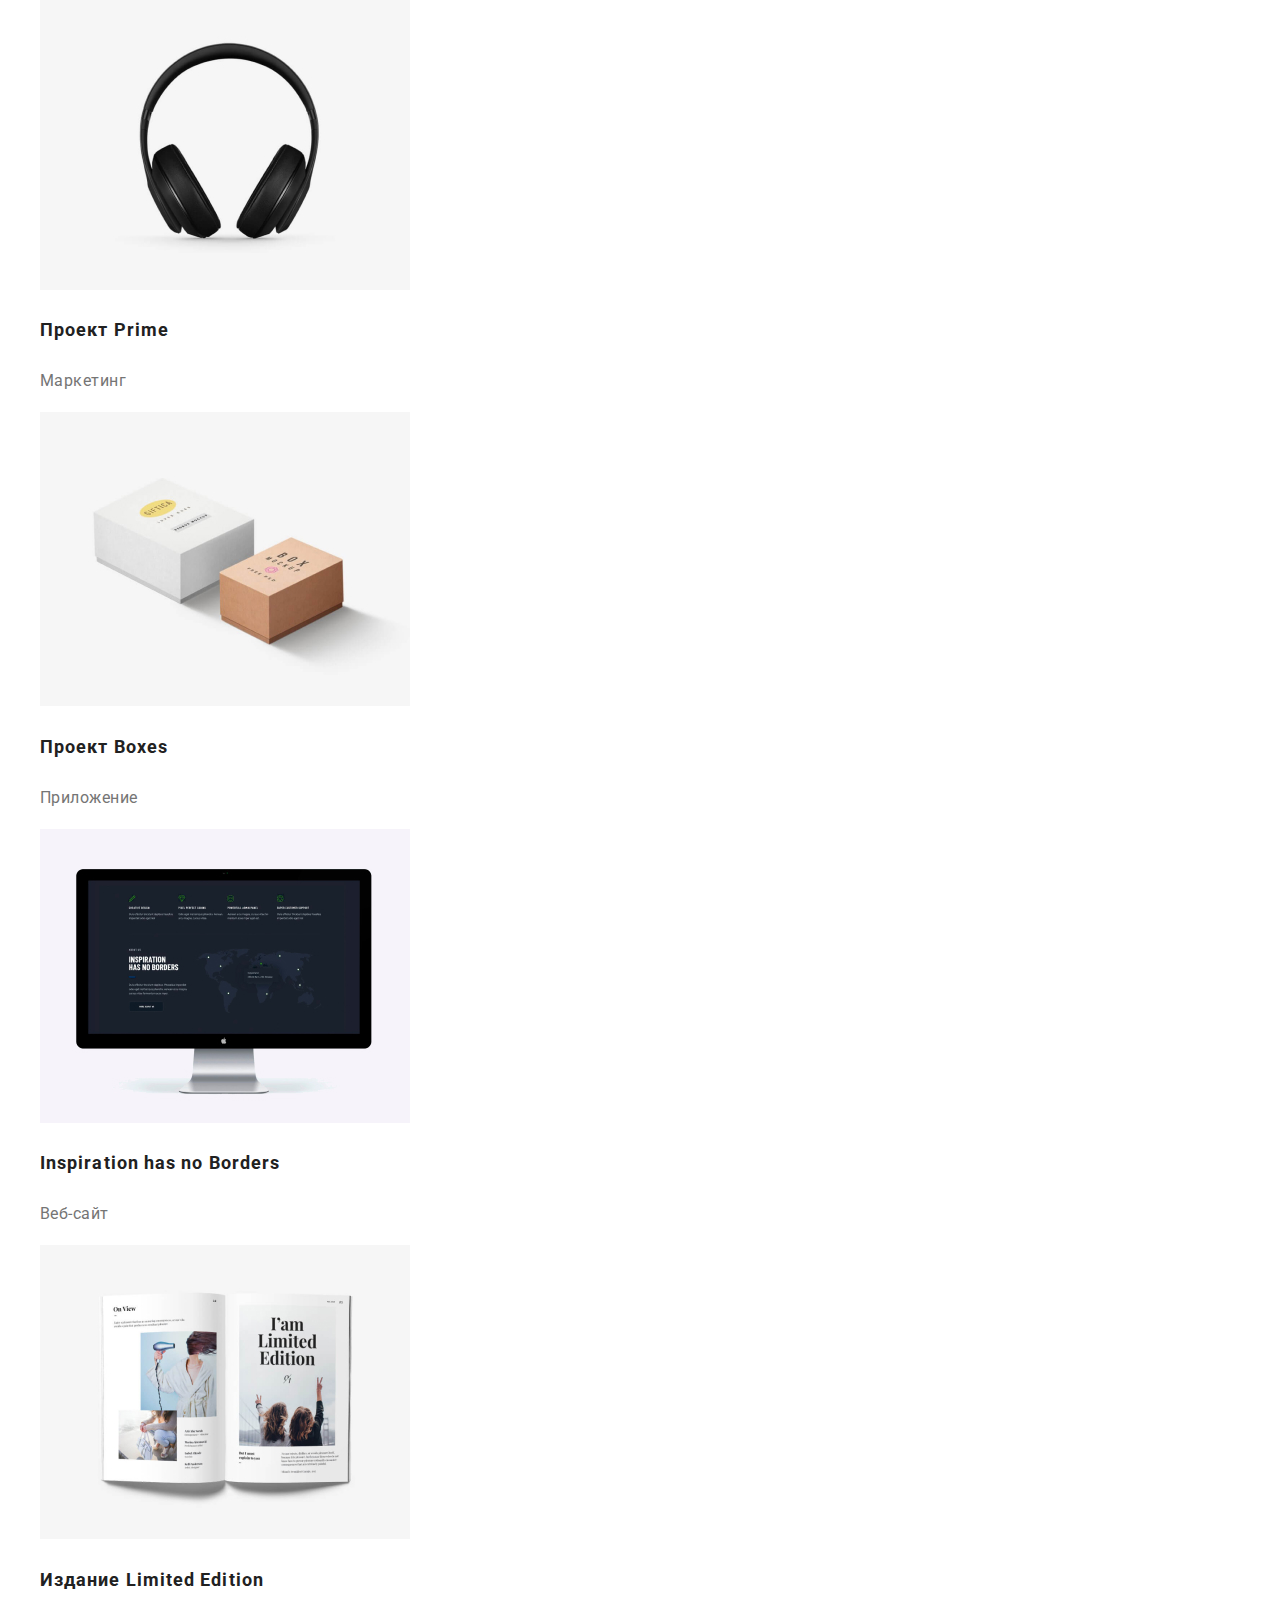
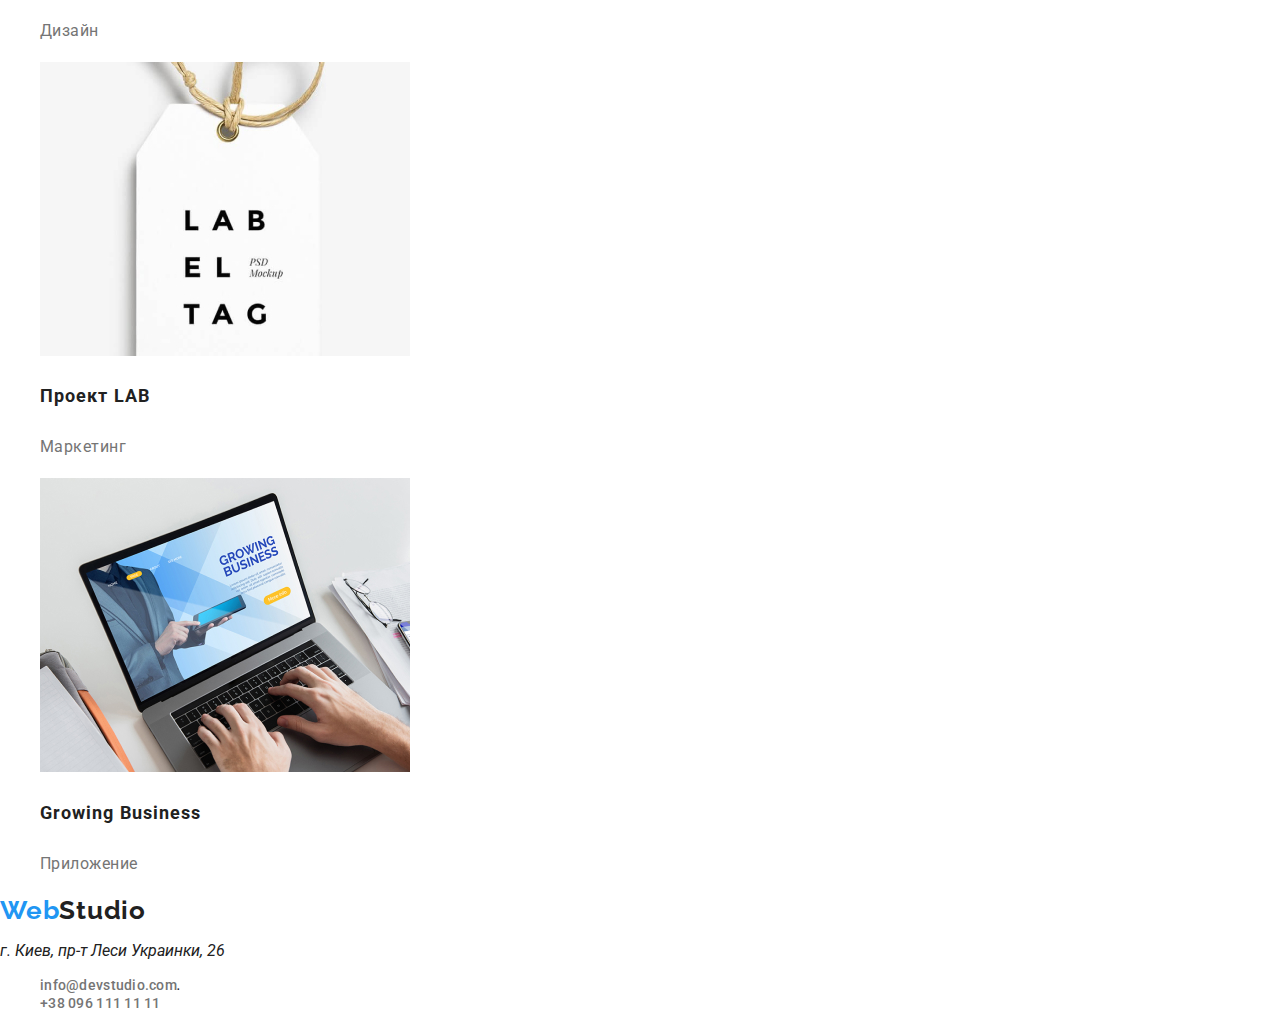
==== commit cb53e2b7: "добавлены стили" ====
--- a/portfolio.html
+++ b/portfolio.html
@@ -5,6 +5,8 @@
     <meta http-equiv="X-UA-Compatible" content="IE=edge">
     <meta name="viewport" content="width=device-width, initial-scale=1.0">
     <title>goit-markup-hw-02</title>
+    <link href="https://fonts.googleapis.com/css2?family=Raleway:wght@400;700&family=Roboto:wght@400;500;700;900&display=swap" rel="stylesheet">
+    <link rel="stylesheet" href="https://cdnjs.cloudflare.com/ajax/libs/modern-normalize/1.0.0/modern-normalize.min.css">
     <link rel="stylesheet" href="./css/styles.css">
 </head>
 <body>
@@ -117,7 +119,7 @@
                     
         <a href="#"> <span class="web">Web</span><span class="studio">Studio</span></a>
 
-        <address> 
+        <address class="address"> 
             <p class="my-address">г. Киев, пр-т Леси Украинки, 26</p>
             <ul>
                 <li class="mail">
